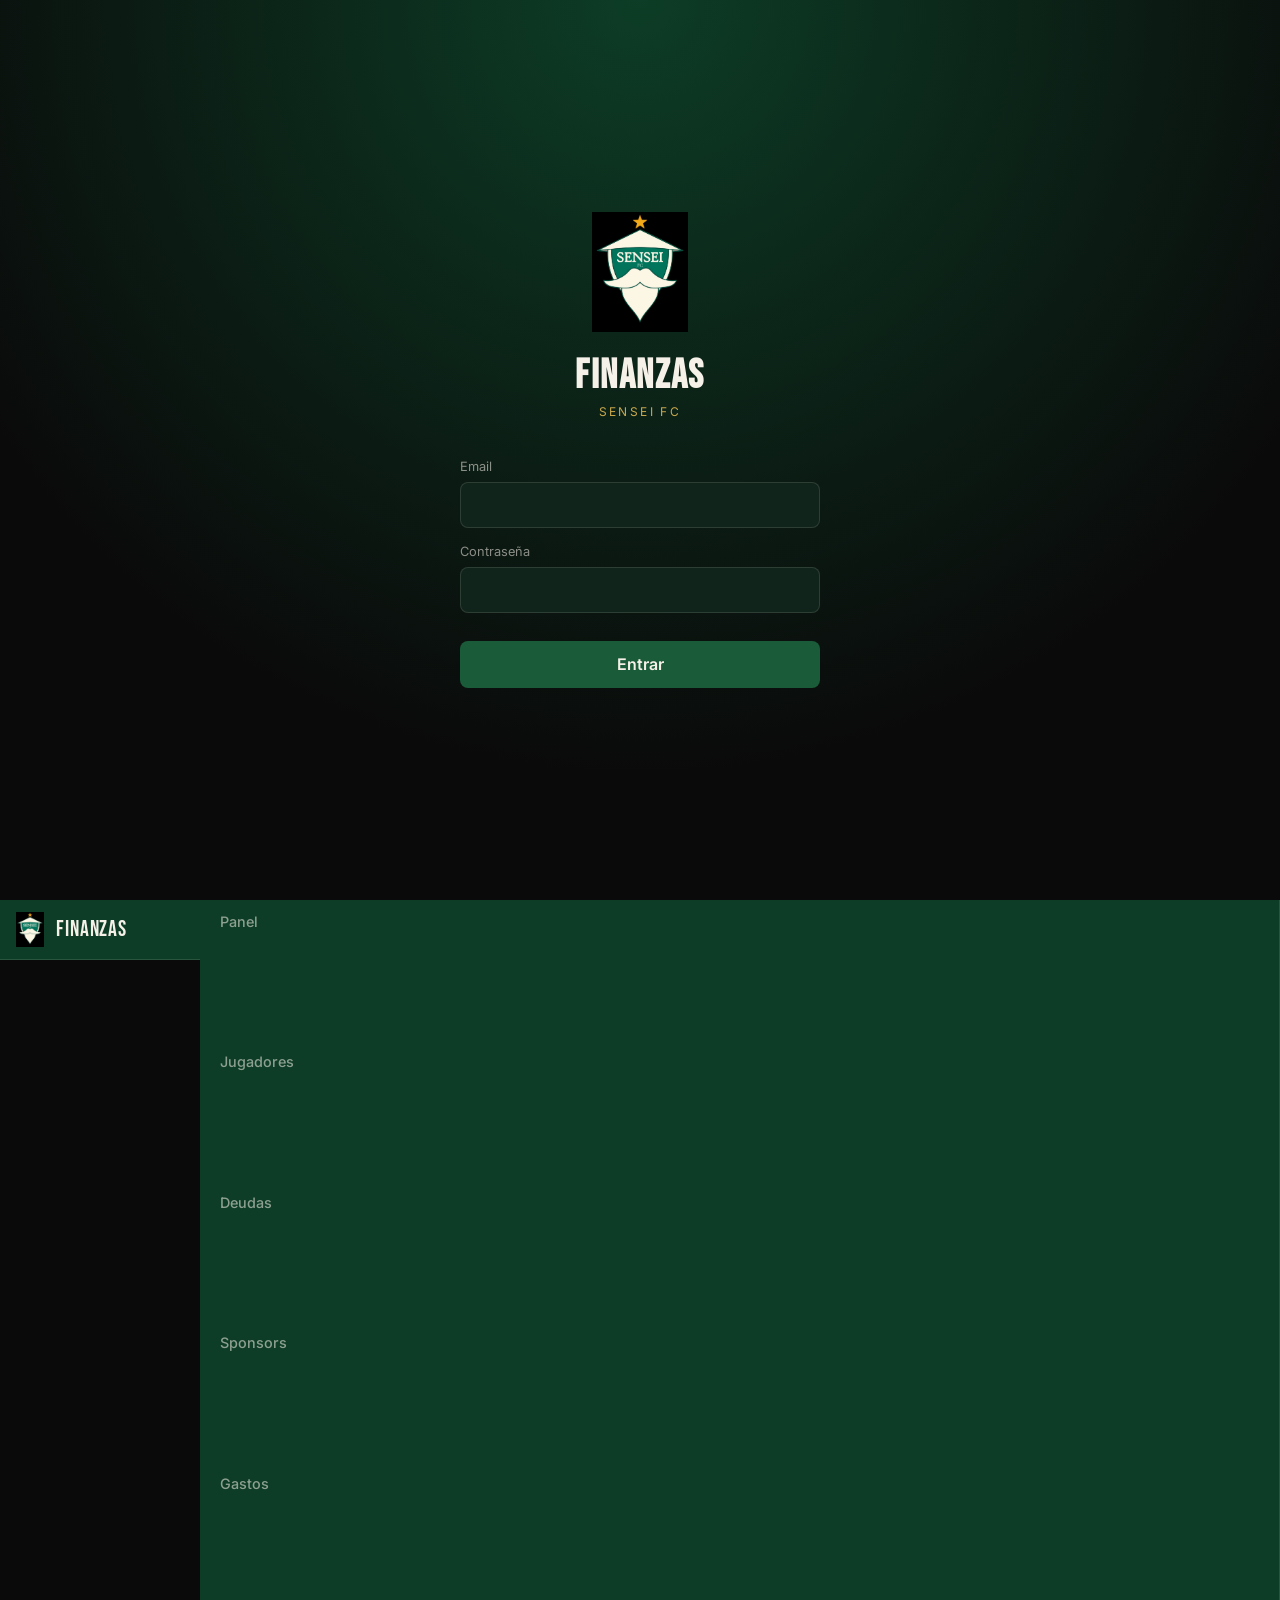
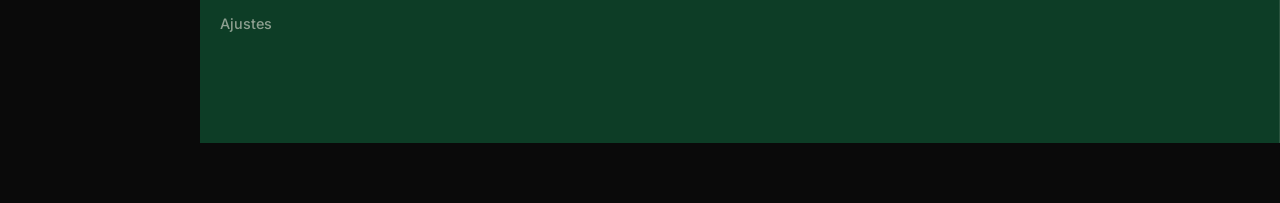
==== finanzas/index.html @ a92a3b51 "Cascaron, estilos y pantalla de login" ====
<!DOCTYPE html>
<html lang="es">
<head>
  <meta charset="UTF-8">
  <meta name="viewport" content="width=device-width, initial-scale=1.0">
  <meta name="theme-color" content="#0d3d26">
  <title>Finanzas | Sensei FC</title>
  <link rel="preconnect" href="https://fonts.googleapis.com">
  <link rel="preconnect" href="https://fonts.gstatic.com" crossorigin>
  <link href="https://fonts.googleapis.com/css2?family=Bebas+Neue&family=Inter:wght@400;500;600;700&display=swap" rel="stylesheet">
  <link rel="stylesheet" href="css/estilos.css">
</head>
<body>

  <section id="pantalla-login">
    <form id="form-login" autocomplete="on">
      <img src="../imagenes/EscudoSensei-Bueno.png" alt="Escudo de Sensei FC" class="escudo-login">
      <h1>Finanzas</h1>
      <p class="subtitulo">Sensei FC</p>
      <label for="email">Email</label>
      <input type="email" id="email" name="email" required autocomplete="username">
      <label for="contrasena">Contrase&ntilde;a</label>
      <input type="password" id="contrasena" name="contrasena" required autocomplete="current-password">
      <button type="submit" class="boton-principal">Entrar</button>
      <p id="error-login" class="error" hidden></p>
    </form>
  </section>

  <div id="app" hidden>
    <header id="cabecera">
      <img src="../imagenes/EscudoSensei-Bueno.png" alt="" class="escudo-chico">
      <span class="titulo-cabecera">Finanzas</span>
      <button id="boton-salir" class="boton-texto">Salir</button>
    </header>

    <main id="vista"></main>

    <nav id="navegacion">
      <a href="#panel"     data-vista="panel">Panel</a>
      <a href="#jugadores" data-vista="jugadores">Jugadores</a>
      <a href="#deudas"    data-vista="deudas">Deudas</a>
      <a href="#sponsors"  data-vista="sponsors">Sponsors</a>
      <a href="#gastos"    data-vista="gastos">Gastos</a>
      <a href="#ajustes"   data-vista="ajustes">Ajustes</a>
    </nav>
  </div>

  <script type="module" src="js/app.js"></script>
</body>
</html>
---- finanzas/css/estilos.css ----
:root {
  --verde: #1a5c3a;
  --verde-oscuro: #0d3d26;
  --dorado: #c9a84c;
  --crema: #f5f0e8;
  --negro: #0a0a0a;
  --superficie: #11241b;
  --borde: rgba(245, 240, 232, 0.12);
  --rojo: #e08a8a;
  --tenue: rgba(245, 240, 232, 0.55);
}

*, *::before, *::after { box-sizing: border-box; margin: 0; padding: 0; }

body {
  background: var(--negro);
  color: var(--crema);
  font-family: 'Inter', system-ui, sans-serif;
  min-height: 100vh;
}

h1, h2, .titulo-cabecera, .numero-grande {
  font-family: 'Bebas Neue', sans-serif;
  letter-spacing: 0.04em;
}

/* ─── Login ─── */
#pantalla-login {
  min-height: 100vh;
  display: grid;
  place-items: center;
  padding: 1.5rem;
  background: radial-gradient(circle at 50% 0%, var(--verde-oscuro), var(--negro) 70%);
}
#form-login {
  width: min(360px, 100%);
  display: flex;
  flex-direction: column;
  gap: 0.5rem;
}
.escudo-login { width: 96px; margin: 0 auto 1rem; }
#form-login h1 { font-size: 2.5rem; text-align: center; line-height: 1; }
.subtitulo { text-align: center; color: var(--dorado); margin-bottom: 1.5rem; letter-spacing: 0.2em; font-size: 0.75rem; text-transform: uppercase; }
label { font-size: 0.8rem; color: var(--tenue); margin-top: 0.5rem; }

input, select, textarea {
  background: var(--superficie);
  border: 1px solid var(--borde);
  border-radius: 8px;
  color: var(--crema);
  padding: 0.75rem;
  font: inherit;
  font-size: 1rem;
  width: 100%;
}
input:focus, select:focus, textarea:focus { outline: 2px solid var(--verde); border-color: var(--verde); }

.boton-principal {
  background: var(--verde);
  color: var(--crema);
  border: none;
  border-radius: 8px;
  padding: 0.85rem;
  font: inherit;
  font-weight: 600;
  font-size: 1rem;
  margin-top: 1.25rem;
  cursor: pointer;
}
.boton-principal:hover { background: #22734a; }
.boton-texto { background: none; border: none; color: var(--tenue); font: inherit; cursor: pointer; }
.error { color: #e88; font-size: 0.85rem; margin-top: 0.75rem; text-align: center; }

/* ─── Cascaron ─── */
#cabecera {
  display: flex;
  align-items: center;
  gap: 0.75rem;
  padding: 0.75rem 1rem;
  background: var(--verde-oscuro);
  border-bottom: 1px solid var(--borde);
  position: sticky;
  top: 0;
  z-index: 10;
}
.escudo-chico { width: 28px; }
.titulo-cabecera { font-size: 1.4rem; flex: 1; }

#vista { padding: 1rem; padding-bottom: 5.5rem; max-width: 900px; margin: 0 auto; }

#navegacion {
  position: fixed;
  bottom: 0; left: 0; right: 0;
  display: flex;
  background: var(--verde-oscuro);
  border-top: 1px solid var(--borde);
  z-index: 10;
}
#navegacion a {
  flex: 1;
  text-align: center;
  padding: 0.7rem 0.2rem;
  color: var(--tenue);
  text-decoration: none;
  font-size: 0.7rem;
  font-weight: 500;
}
#navegacion a.activa { color: var(--dorado); box-shadow: inset 0 2px 0 var(--dorado); }

/* ─── Escritorio ─── */
@media (min-width: 820px) {
  #app { display: grid; grid-template-columns: 200px 1fr; grid-template-rows: auto 1fr; min-height: 100vh; }
  #cabecera { grid-column: 1 / -1; }
  #navegacion {
    position: sticky;
    top: 57px;
    align-self: start;
    flex-direction: column;
    border-top: none;
    border-right: 1px solid var(--borde);
    height: calc(100vh - 57px);
  }
  #navegacion a { text-align: left; padding: 0.8rem 1.25rem; font-size: 0.9rem; }
  #navegacion a.activa { box-shadow: inset 3px 0 0 var(--dorado); }
  #vista { padding: 1.5rem; padding-bottom: 1.5rem; }
}
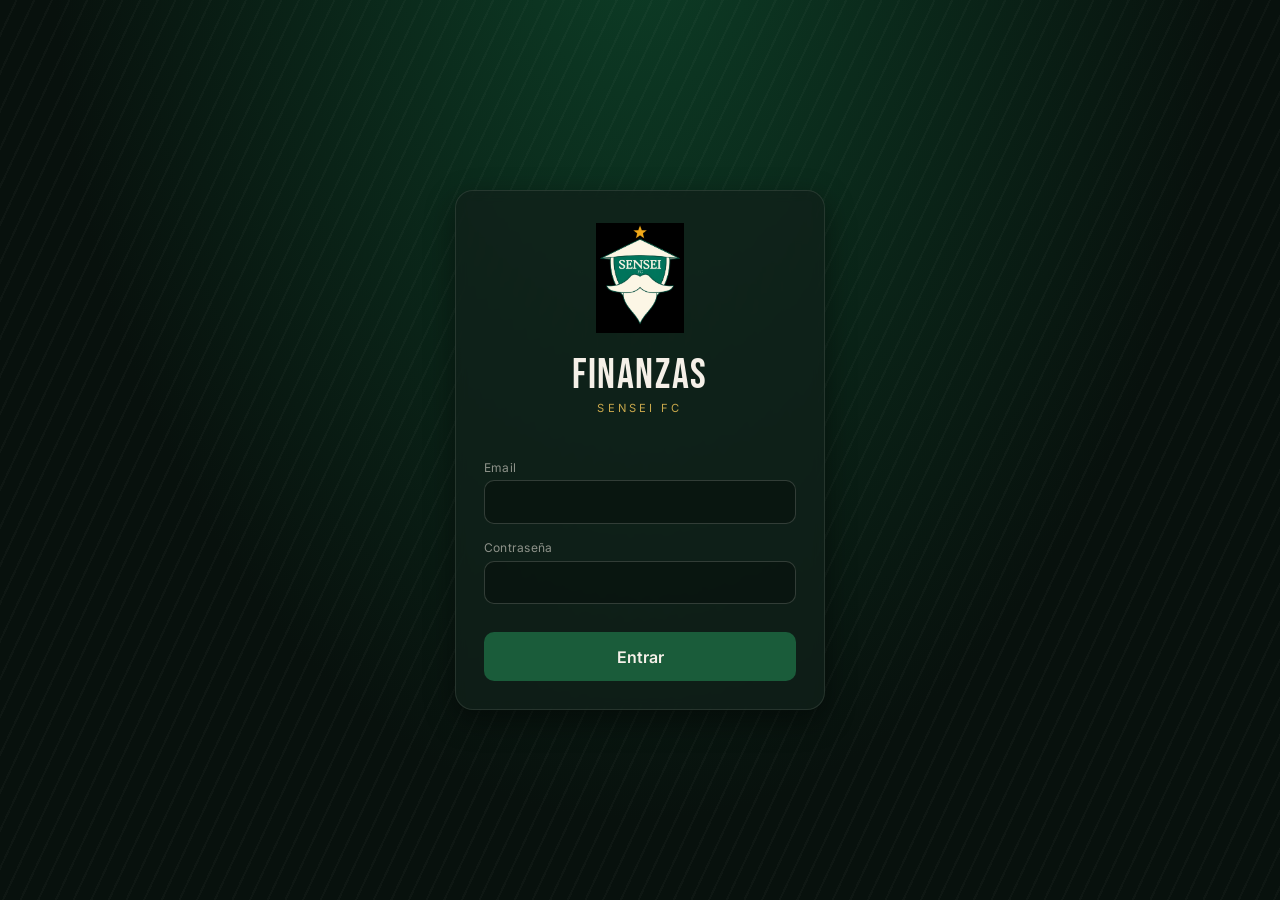
==== commit cb03fecd: "Cobro masivo, ingresos fuera de cuotas y sponsors, y borrar gastos" ====
--- a/finanzas/index.html
+++ b/finanzas/index.html
@@ -4,6 +4,8 @@
   <meta charset="UTF-8">
   <meta name="viewport" content="width=device-width, initial-scale=1.0">
   <meta name="theme-color" content="#0d3d26">
+  <link rel="manifest" href="manifest.webmanifest">
+  <link rel="apple-touch-icon" href="../imagenes/EscudoSensei-Bueno.png">
   <title>Finanzas | Sensei FC</title>
   <link rel="preconnect" href="https://fonts.googleapis.com">
   <link rel="preconnect" href="https://fonts.gstatic.com" crossorigin>
@@ -40,11 +42,16 @@
       <a href="#jugadores" data-vista="jugadores">Jugadores</a>
       <a href="#deudas"    data-vista="deudas">Deudas</a>
       <a href="#sponsors"  data-vista="sponsors">Sponsors</a>
-      <a href="#gastos"    data-vista="gastos">Gastos</a>
+      <a href="#gastos"    data-vista="gastos">Caja</a>
       <a href="#ajustes"   data-vista="ajustes">Ajustes</a>
     </nav>
   </div>
 
   <script type="module" src="js/app.js"></script>
+  <script>
+    if ('serviceWorker' in navigator) {
+      addEventListener('load', () => navigator.serviceWorker.register('sw.js'));
+    }
+  </script>
 </body>
 </html>
--- a/finanzas/css/estilos.css
+++ b/finanzas/css/estilos.css
@@ -1,28 +1,46 @@
 :root {
   --verde: #1a5c3a;
+  --verde-claro: #22734a;
   --verde-oscuro: #0d3d26;
   --dorado: #c9a84c;
   --crema: #f5f0e8;
   --negro: #0a0a0a;
-  --superficie: #11241b;
-  --borde: rgba(245, 240, 232, 0.12);
-  --rojo: #e08a8a;
+  --fondo: #08110d;
+  --superficie: #10201a;
+  --superficie-alta: #162c22;
+  --borde: rgba(245, 240, 232, 0.10);
+  --borde-fuerte: rgba(245, 240, 232, 0.18);
+  --rojo: #e8918f;
   --tenue: rgba(245, 240, 232, 0.55);
+  --tenue-max: rgba(245, 240, 232, 0.38);
+  --sombra: 0 10px 30px rgba(0, 0, 0, 0.45);
+  /* Trama diagonal, guiño a los graficos del Instagram del club */
+  --trama: repeating-linear-gradient(115deg,
+             transparent 0 14px, rgba(245, 240, 232, 0.028) 14px 16px);
 }
 
 *, *::before, *::after { box-sizing: border-box; margin: 0; padding: 0; }
 
+/* Cualquier regla de display con selector de id le gana a la regla [hidden]
+   del navegador. Sin esto, ocultar algo desde JavaScript no surte efecto. */
+[hidden] { display: none !important; }
+
 body {
-  background: var(--negro);
+  background: var(--fondo);
   color: var(--crema);
   font-family: 'Inter', system-ui, sans-serif;
   min-height: 100vh;
-}
-
-h1, h2, .titulo-cabecera, .numero-grande {
+  -webkit-font-smoothing: antialiased;
+}
+
+h1, h2, .titulo-cabecera, .numero-grande, .dorsal {
   font-family: 'Bebas Neue', sans-serif;
   letter-spacing: 0.04em;
-}
+  font-weight: 400;
+}
+
+/* Los montos se leen mejor con cifras de ancho fijo */
+.debe, .al-dia, .numero-grande, .monto { font-variant-numeric: tabular-nums; }
 
 /* ─── Login ─── */
 #pantalla-login {
@@ -30,97 +48,263 @@
   display: grid;
   place-items: center;
   padding: 1.5rem;
-  background: radial-gradient(circle at 50% 0%, var(--verde-oscuro), var(--negro) 70%);
+  background:
+    var(--trama),
+    radial-gradient(ellipse at 50% -10%, var(--verde-oscuro), var(--fondo) 65%);
 }
 #form-login {
-  width: min(360px, 100%);
+  width: min(370px, 100%);
   display: flex;
   flex-direction: column;
-  gap: 0.5rem;
-}
-.escudo-login { width: 96px; margin: 0 auto 1rem; }
-#form-login h1 { font-size: 2.5rem; text-align: center; line-height: 1; }
-.subtitulo { text-align: center; color: var(--dorado); margin-bottom: 1.5rem; letter-spacing: 0.2em; font-size: 0.75rem; text-transform: uppercase; }
-label { font-size: 0.8rem; color: var(--tenue); margin-top: 0.5rem; }
+  gap: 0.35rem;
+  background: rgba(16, 32, 26, 0.75);
+  border: 1px solid var(--borde);
+  border-radius: 18px;
+  padding: 2rem 1.75rem 1.75rem;
+  box-shadow: var(--sombra);
+  backdrop-filter: blur(6px);
+}
+.escudo-login { width: 88px; margin: 0 auto 1.1rem; display: block; }
+#form-login h1 { font-size: 2.6rem; text-align: center; line-height: 0.95; }
+.subtitulo {
+  text-align: center; color: var(--dorado); margin-bottom: 1.75rem;
+  letter-spacing: 0.28em; font-size: 0.7rem; text-transform: uppercase;
+}
+label { font-size: 0.75rem; color: var(--tenue); margin-top: 0.7rem; letter-spacing: 0.02em; }
 
 input, select, textarea {
-  background: var(--superficie);
-  border: 1px solid var(--borde);
-  border-radius: 8px;
+  background: rgba(8, 17, 13, 0.6);
+  border: 1px solid var(--borde-fuerte);
+  border-radius: 10px;
   color: var(--crema);
-  padding: 0.75rem;
+  padding: 0.7rem 0.8rem;
   font: inherit;
-  font-size: 1rem;
+  font-size: 0.95rem;
   width: 100%;
-}
-input:focus, select:focus, textarea:focus { outline: 2px solid var(--verde); border-color: var(--verde); }
-
+  transition: border-color 0.15s, box-shadow 0.15s;
+}
+input::placeholder { color: var(--tenue-max); }
+input:focus, select:focus, textarea:focus {
+  outline: none;
+  border-color: var(--verde-claro);
+  box-shadow: 0 0 0 3px rgba(34, 115, 74, 0.25);
+}
+
+/* ─── Botones ─── */
 .boton-principal {
   background: var(--verde);
   color: var(--crema);
-  border: none;
-  border-radius: 8px;
-  padding: 0.85rem;
+  border: 1px solid transparent;
+  border-radius: 10px;
+  padding: 0.7rem 1.1rem;
   font: inherit;
   font-weight: 600;
-  font-size: 1rem;
-  margin-top: 1.25rem;
+  font-size: 0.9rem;
   cursor: pointer;
-}
-.boton-principal:hover { background: #22734a; }
-.boton-texto { background: none; border: none; color: var(--tenue); font: inherit; cursor: pointer; }
-.error { color: #e88; font-size: 0.85rem; margin-top: 0.75rem; text-align: center; }
+  white-space: nowrap;
+  transition: background 0.15s, transform 0.1s;
+}
+.boton-principal:hover { background: var(--verde-claro); }
+.boton-principal:active { transform: translateY(1px); }
+.boton-principal:disabled { opacity: 0.55; cursor: default; }
+/* El margen superior es para el boton de enviar de un formulario, no para todos */
+form .boton-principal { margin-top: 1.4rem; width: 100%; padding: 0.85rem; font-size: 1rem; }
+
+.boton-texto {
+  background: none;
+  border: 1px solid transparent;
+  border-radius: 8px;
+  padding: 0.4rem 0.7rem;
+  color: var(--tenue);
+  font: inherit;
+  font-size: 0.85rem;
+  cursor: pointer;
+  transition: color 0.15s, border-color 0.15s, background 0.15s;
+}
+.boton-texto:hover { color: var(--dorado); border-color: var(--borde-fuerte); background: rgba(245, 240, 232, 0.04); }
+.error { color: var(--rojo); font-size: 0.85rem; margin-top: 0.9rem; text-align: center; }
 
 /* ─── Cascaron ─── */
 #cabecera {
   display: flex;
   align-items: center;
-  gap: 0.75rem;
-  padding: 0.75rem 1rem;
-  background: var(--verde-oscuro);
-  border-bottom: 1px solid var(--borde);
+  gap: 0.7rem;
+  padding: 0.7rem 1rem;
+  background: var(--trama), linear-gradient(180deg, var(--verde-oscuro), #0b3320);
+  border-bottom: 1px solid var(--dorado);
   position: sticky;
   top: 0;
   z-index: 10;
 }
-.escudo-chico { width: 28px; }
-.titulo-cabecera { font-size: 1.4rem; flex: 1; }
-
-#vista { padding: 1rem; padding-bottom: 5.5rem; max-width: 900px; margin: 0 auto; }
+.escudo-chico { width: 26px; }
+.titulo-cabecera { font-size: 1.35rem; flex: 1; letter-spacing: 0.12em; }
+
+#vista { padding: 1.1rem; padding-bottom: 5.5rem; width: 100%; max-width: 1240px; margin-inline: auto; }
 
 #navegacion {
   position: fixed;
   bottom: 0; left: 0; right: 0;
   display: flex;
-  background: var(--verde-oscuro);
-  border-top: 1px solid var(--borde);
+  background: linear-gradient(180deg, #0b3320, var(--verde-oscuro));
+  border-top: 1px solid var(--borde-fuerte);
   z-index: 10;
 }
 #navegacion a {
   flex: 1;
   text-align: center;
-  padding: 0.7rem 0.2rem;
+  padding: 0.65rem 0.2rem;
   color: var(--tenue);
   text-decoration: none;
-  font-size: 0.7rem;
-  font-weight: 500;
-}
-#navegacion a.activa { color: var(--dorado); box-shadow: inset 0 2px 0 var(--dorado); }
+  font-size: 0.68rem;
+  font-weight: 600;
+  letter-spacing: 0.06em;
+  text-transform: uppercase;
+  transition: color 0.15s, background 0.15s;
+}
+#navegacion a:hover { color: var(--crema); }
+#navegacion a.activa { color: var(--dorado); box-shadow: inset 0 2px 0 var(--dorado); background: rgba(201, 168, 76, 0.08); }
 
 /* ─── Escritorio ─── */
 @media (min-width: 820px) {
-  #app { display: grid; grid-template-columns: 200px 1fr; grid-template-rows: auto 1fr; min-height: 100vh; }
-  #cabecera { grid-column: 1 / -1; }
+  /* Areas con nombre: la ubicacion no depende del orden del HTML. */
+  #app {
+    display: grid;
+    grid-template-columns: 216px minmax(0, 1fr);
+    grid-template-rows: auto 1fr;
+    grid-template-areas:
+      "cabecera cabecera"
+      "nav      vista";
+    min-height: 100vh;
+  }
+  #cabecera   { grid-area: cabecera; padding: 0.85rem 1.5rem; }
+  #navegacion { grid-area: nav; }
+  #vista      { grid-area: vista; }
+
   #navegacion {
-    position: sticky;
-    top: 57px;
-    align-self: start;
+    position: static;      /* deja de ser fija: ahora es una columna mas */
+    inset: auto;           /* limpia el bottom/left/right de la version movil */
     flex-direction: column;
     border-top: none;
     border-right: 1px solid var(--borde);
-    height: calc(100vh - 57px);
+    padding: 0.75rem 0.6rem;
+    gap: 0.15rem;
+    background: linear-gradient(180deg, var(--verde-oscuro), rgba(13, 61, 38, 0.35));
   }
-  #navegacion a { text-align: left; padding: 0.8rem 1.25rem; font-size: 0.9rem; }
+  /* Sin esto cada enlace se estira a 1/6 del alto de la pantalla. */
+  #navegacion a {
+    flex: 0 0 auto;
+    text-align: left;
+    padding: 0.7rem 0.9rem;
+    font-size: 0.8rem;
+    border-radius: 8px;
+  }
   #navegacion a.activa { box-shadow: inset 3px 0 0 var(--dorado); }
-  #vista { padding: 1.5rem; padding-bottom: 1.5rem; }
-}
+
+  /* Sin margenes automaticos: en una grilla anulan el estirado y dejan
+     el contenido del ancho de lo que haya adentro. */
+  #vista { padding: 2rem 2.25rem; margin-inline: 0; justify-self: center; }
+}
+
+/* ─── Piezas comunes ─── */
+.tarjeta {
+  background: var(--superficie);
+  border: 1px solid var(--borde);
+  border-radius: 14px;
+  padding: 1.1rem 1.25rem;
+  margin-bottom: 0.9rem;
+  box-shadow: 0 2px 12px rgba(0, 0, 0, 0.25);
+}
+.tarjeta h2 { font-size: 1.25rem; color: var(--crema); margin-bottom: 0.35rem; letter-spacing: 0.08em; }
+
+.fila {
+  display: flex;
+  align-items: center;
+  gap: 1rem;
+  padding: 0.85rem 0.25rem;
+  border-bottom: 1px solid var(--borde);
+}
+.fila:last-child { border-bottom: none; }
+.fila-crece { flex: 1; min-width: 0; }
+.fila-botones { display: flex; gap: 0.6rem; justify-content: flex-end; align-items: center; margin-top: 1rem; }
+
+.dorsal {
+  color: var(--dorado);
+  font-size: 1.3rem;
+  min-width: 2.4rem;
+  line-height: 1;
+}
+/* Un jugador sin dorsal no deja un hueco raro al principio de la fila */
+.dorsal:empty { display: none; }
+
+.tenue { color: var(--tenue); font-size: 0.8rem; }
+.debe { color: var(--rojo); font-weight: 600; white-space: nowrap; }
+.al-dia { color: #6bbd8d; font-weight: 600; white-space: nowrap; }
+.numero-grande { font-size: 2.4rem; line-height: 1; letter-spacing: 0.02em; }
+
+.encabezado-vista { display: flex; align-items: center; gap: 1rem; margin-bottom: 1.4rem; padding-bottom: 0.9rem; border-bottom: 1px solid var(--borde); }
+.encabezado-vista h1 { font-size: 2rem; flex: 1; letter-spacing: 0.1em; }
+
+.controles { display: flex; gap: 0.6rem; flex-wrap: wrap; margin-bottom: 1.1rem; }
+.controles input, .controles select { width: auto; flex: 1; min-width: 150px; max-width: 320px; }
+
+.vacio { text-align: center; color: var(--tenue); padding: 2.5rem 1rem; }
+
+.rejilla { display: grid; gap: 0.9rem; grid-template-columns: repeat(auto-fit, minmax(190px, 1fr)); margin-bottom: 1.1rem; }
+.rejilla .tarjeta { margin-bottom: 0; }
+.rejilla .tenue { text-transform: uppercase; letter-spacing: 0.1em; font-size: 0.68rem; margin-bottom: 0.5rem; }
+
+.modal-fondo {
+  position: fixed; inset: 0; z-index: 50;
+  background: rgba(4, 8, 6, 0.75);
+  display: grid; place-items: center;
+  padding: 1rem;
+  backdrop-filter: blur(3px);
+}
+.modal-caja {
+  background: var(--superficie-alta);
+  border: 1px solid var(--borde-fuerte);
+  border-radius: 16px;
+  padding: 1.5rem;
+  width: min(430px, 100%);
+  max-height: 90vh;
+  overflow-y: auto;
+  box-shadow: var(--sombra);
+}
+.modal-caja h2 { font-size: 1.5rem; margin-bottom: 0.5rem; }
+
+.aviso {
+  position: fixed; bottom: 5.5rem; left: 50%; transform: translateX(-50%);
+  background: var(--verde); color: var(--crema);
+  padding: 0.7rem 1.2rem; border-radius: 999px;
+  font-size: 0.9rem; z-index: 60; box-shadow: var(--sombra);
+}
+.aviso-error { background: #7a2020; }
+@media (min-width: 820px) { .aviso { bottom: 1.5rem; } }
+
+.fila-clicable { cursor: pointer; border-radius: 8px; transition: background 0.12s; }
+.fila-clicable:hover { background: rgba(245, 240, 232, 0.05); }
+
+.lista-casillas { max-height: 240px; overflow-y: auto; border: 1px solid var(--borde-fuerte); border-radius: 10px; padding: 0.5rem; margin-top: 0.5rem; }
+.casilla { display: flex; align-items: center; gap: 0.6rem; padding: 0.4rem 0.3rem; color: var(--crema); font-size: 0.92rem; margin: 0; cursor: pointer; border-radius: 6px; }
+.casilla:hover { background: rgba(245, 240, 232, 0.04); }
+.casilla input { width: auto; }
+
+.aviso-cuota {
+  border-color: var(--dorado);
+  background: var(--trama), linear-gradient(135deg, rgba(201, 168, 76, 0.14), rgba(201, 168, 76, 0.05));
+}
+.tarjeta a { color: var(--crema); text-decoration: none; }
+.tarjeta a:hover { color: var(--dorado); }
+
+.boton-peligro { color: var(--rojo); }
+.boton-peligro:hover { color: #ff9d9b; border-color: rgba(232, 145, 143, 0.4); background: rgba(232, 145, 143, 0.08); }
+
+/* ─── Pestanas (Gastos / Ingresos) ─── */
+.pestanas { display: flex; gap: 0.4rem; margin-bottom: 1.1rem; border-bottom: 1px solid var(--borde); }
+.pestana {
+  background: none; border: none; border-bottom: 2px solid transparent;
+  color: var(--tenue); font: inherit; font-weight: 600; font-size: 0.9rem;
+  padding: 0.6rem 1rem; cursor: pointer; transition: color 0.15s, border-color 0.15s;
+}
+.pestana:hover { color: var(--crema); }
+.pestana.activa { color: var(--dorado); border-bottom-color: var(--dorado); }
